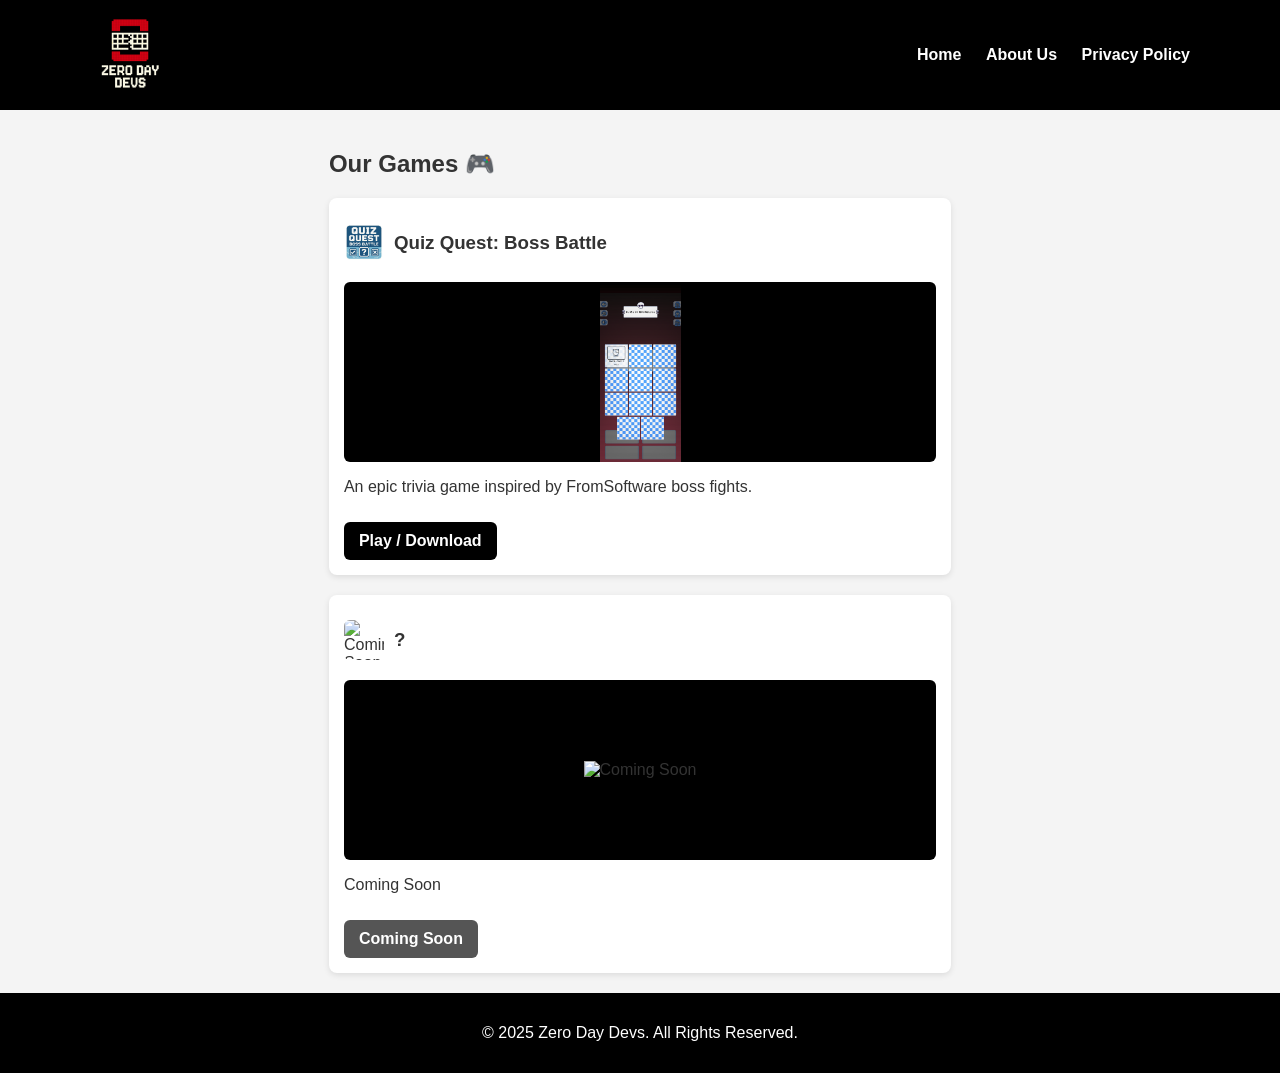
==== index.html @ 9c9d712c "Initial Website upload" ====
﻿<!DOCTYPE html>
<html lang="en">
<head>
  <meta charset="UTF-8">
  <meta name="viewport" content="width=device-width, initial-scale=1.0">
  <title>Zero Day Devs</title>
  <link rel="stylesheet" href="style.css">
</head>
<body>
  <header>
    <div class="header-container">
      <img src="images/logo.png" alt="Zero Day Devs Logo" class="logo">
      <nav>
        <a href="index.html">Home</a>
        <a href="about.html">About Us</a>
        <a href="privacy.html">Privacy Policy</a>
      </nav>
    </div>
  </header>

  <main>
    <section>
      <h2>Our Games 🎮</h2>
      <div class="games">

        <!-- Game 1: Ready -->
        <div class="game-card" data-ready="true" data-game="Quiz Quest: Boss Battle" data-icon="images/game1-icon.png">
          <div class="game-header">
            <img src="images/game1-icon.png" alt="Game 1 Icon" class="game-icon">
            <h3>Quiz Quest: Boss Battle</h3>
          </div>
          <div class="slideshow" data-slides>
            <img src="images/game1-1.jpg" data-src="images/game1-1.jpg" alt="Game 1 Screenshot 1" class="active">
            <img src="images/game1-2.jpg" data-src="images/game1-2.jpg" alt="Game 1 Screenshot 2">
            <img src="images/game1-3.jpg" data-src="images/game1-3.jpg" alt="Game 1 Screenshot 3">
          </div>
          <p>An epic trivia game inspired by FromSoftware boss fights.</p>
          <a href="https://play.google.com/store/apps/details?id=com.ZDD.Quiz_Quest_Boss_Battle" target="_blank" class="game-btn">Play / Download</a>
        </div>

        <!-- Game 2: Not ready -->
        <div class="game-card" data-ready="false" data-game="?" data-icon="images/question.png">
          <div class="game-header">
            <img src="images/question.png" alt="Coming Soon Icon" class="game-icon">
            <h3>?</h3>
          </div>
          <div class="slideshow" data-slides>
            <img src="images/question.png" data-src="images/question.png" alt="Coming Soon" class="active">
            <img src="images/question.png" data-src="images/question.png" alt="Coming Soon">
            <img src="images/question.png" data-src="images/question.png" alt="Coming Soon">
          </div>
          <p>Coming Soon</p>
          <a href="#" class="game-btn disabled">Coming Soon</a>
        </div>

      </div>
    </section>
  </main>

  <footer>
    <p>© 2025 Zero Day Devs. All Rights Reserved.</p>
  </footer>

  <!-- Screenshot Popup Modal -->
  <div id="popup" class="popup">
    <div class="popup-content">
      <span class="popup-close">&times;</span>
      <div class="popup-header">
        <img src="" alt="Game Icon" class="popup-icon">
        <h3 class="popup-title"></h3>
      </div>
      <img src="" alt="Full Screenshot" class="popup-img">
      <span class="popup-prev">&#10094;</span>
      <span class="popup-next">&#10095;</span>
    </div>
  </div>

  <script src="script.js"></script>
</body>
</html>
---- style.css ----
/* ====== General Reset ====== */
html, body {
  margin: 0;
  padding: 0;
  height: 100%;
}

body {
  display: flex;
  flex-direction: column;
  min-height: 100vh;
  font-family: Arial, sans-serif;
  background: #f4f4f4;
  color: #333;
}

/* ====== Header ====== */
header {
  background: #000;
  color: #fff;
  padding: 15px 20px;
  flex-shrink: 0;
}

.header-container {
  max-width: 1100px;
  margin: auto;
  display: flex;
  align-items: center;
  justify-content: space-between;
}

.logo {
  max-height: 80px;
}

/* Navigation */
nav a {
  color: #fff;
  margin-left: 20px;
  text-decoration: none;
  font-weight: bold;
}

nav a:hover {
  color: #ff4444;
}

/* ====== Main Content ====== */
main {
  flex: 1 0 auto;
  padding: 20px;
  max-width: 1000px;
  margin: auto;
  overflow-y: auto;
}

/* ====== Games Section ====== */
.games {
  display: flex;
  flex-wrap: wrap;
  gap: 20px;
}

.game-card {
  background: white;
  padding: 15px;
  border-radius: 8px;
  box-shadow: 0 2px 6px rgba(0,0,0,0.1);
  flex: 1 1 300px;
}

.game-header {
  display: flex;
  align-items: center;
  gap: 10px;
}

.game-icon {
  width: 40px;
  height: 40px;
  border-radius: 6px;
}

/* ====== Slideshow ====== */
.slideshow {
  position: relative;
  margin: 10px 0;
  height: 180px;
  overflow: hidden;
  border-radius: 6px;
  background: #000;
  display: flex;
  align-items: center;
  justify-content: center;
}

.slideshow img {
  max-width: 100%;
  max-height: 100%;
  object-fit: contain;
  display: none;
}

.slideshow img.active {
  display: block;
  animation: fade 1s ease-in-out;
}

@keyframes fade {
  from { opacity: 0.4; }
  to { opacity: 1; }
}

/* ====== Buttons ====== */
.game-btn {
  display: inline-block;
  margin-top: 10px;
  padding: 10px 15px;
  background: #000;
  color: #fff;
  text-decoration: none;
  border-radius: 6px;
  font-weight: bold;
  transition: background 0.3s;
}

.game-btn:hover {
  background: #ff4444;
}

.game-btn.disabled {
  background: #555;
  cursor: not-allowed;
}

/* ====== Footer ====== */
footer {
  flex-shrink: 0;
  text-align: center;
  padding: 15px;
  background: #000;
  color: white;
}

/* ====== Popup Modal ====== */
.popup {
  display: none;
  position: fixed;
  z-index: 999;
  left: 0; top: 0;
  width: 100%; height: 100%;
  background: rgba(0,0,0,0.9);
  justify-content: center;
  align-items: center;
}

.popup-content {
  max-width: 90%;
  max-height: 90%;
  text-align: center;
  color: #fff;
  border-radius: 8px;
  padding: 20px 10px 10px 10px;
  position: relative;
  /* overflow removed so arrows are visible */
}

.popup-header {
  display: flex;
  align-items: center;
  justify-content: center;
  gap: 10px;
  margin-bottom: 15px;
}

.popup-icon {
  width: 40px;
  height: 40px;
  border-radius: 6px;
}

.popup-title {
  font-size: 1.2rem;
  margin: 0;
}

.popup-img {
  max-width: 100%;
  max-height: 80vh;
  object-fit: contain;
  border-radius: 8px;
  box-shadow: 0 0 10px rgba(0,0,0,0.5);
}

/* Fixed close button */
.popup-close {
  position: fixed;
  top: 20px;
  right: 20px;
  font-size: 2.2rem;
  cursor: pointer;
  color: #fff;
  z-index: 1000;
}

.popup-close:hover { color: #ff4444; }

/* Popup navigation arrows */
.popup-prev, .popup-next {
  position: fixed; /* relative to screen to avoid clipping */
  top: 50%;
  transform: translateY(-50%);
  font-size: 2.5rem;
  color: #fff;
  cursor: pointer;
  user-select: none;
  padding: 10px;
  z-index: 1001;
  background: rgba(0,0,0,0.3);
  border-radius: 50%;
}

.popup-prev { left: 20px; }
.popup-next { right: 20px; }

.popup-prev:hover, .popup-next:hover {
  background: rgba(255, 68, 68, 0.6);
}
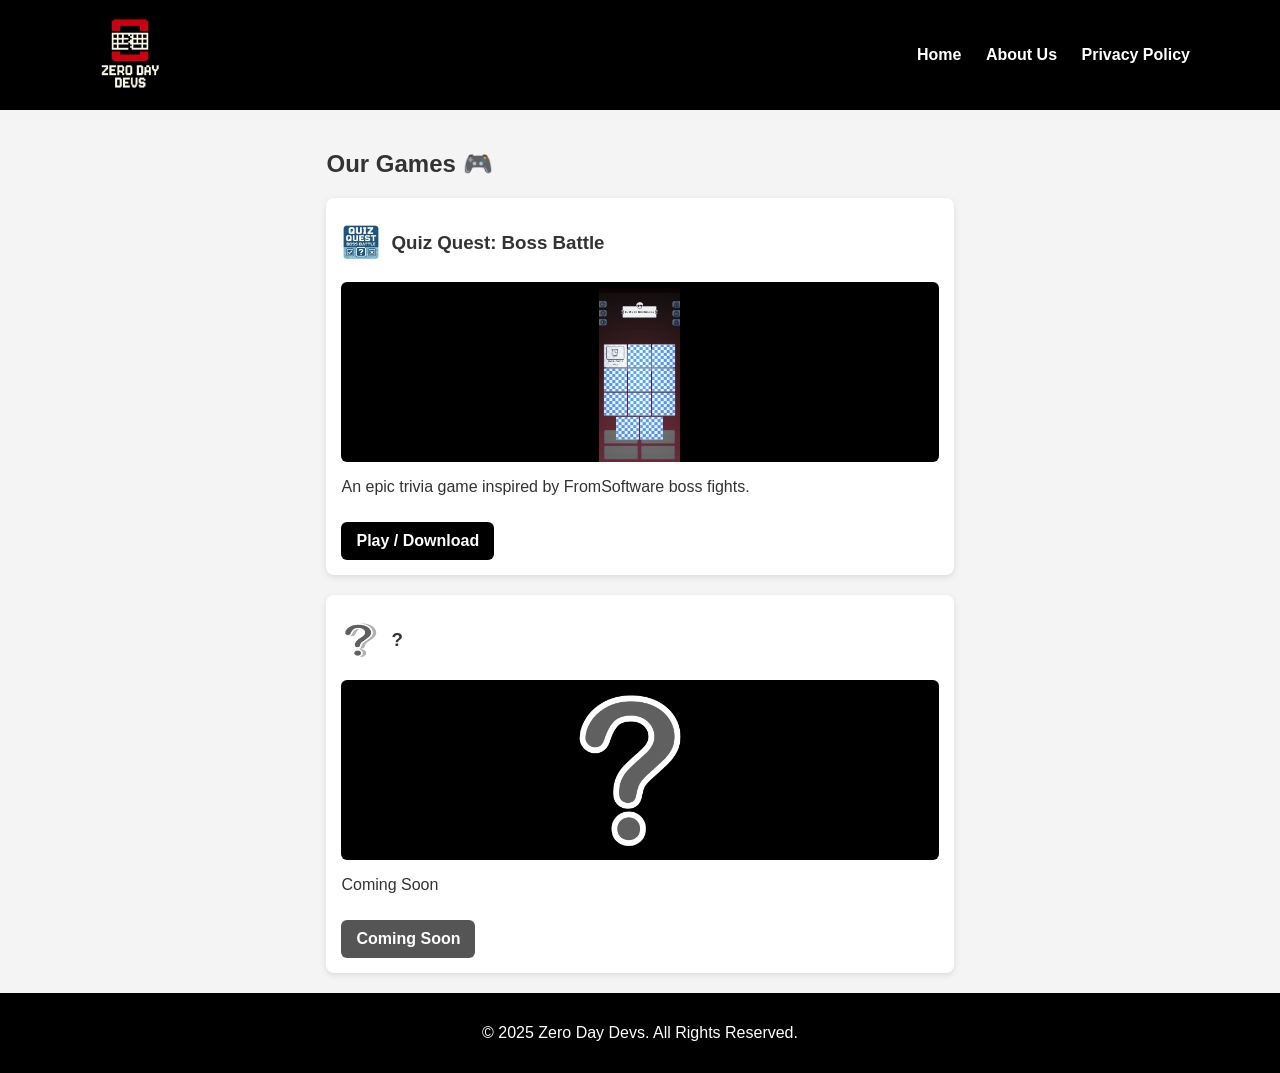
==== commit c05ae615: "Update index.html" ====
--- a/index.html
+++ b/index.html
@@ -4,6 +4,7 @@
   <meta charset="UTF-8">
   <meta name="viewport" content="width=device-width, initial-scale=1.0">
   <title>Zero Day Devs</title>
+  <link rel="icon" type="image/png" href="images/favicon.png">
   <link rel="stylesheet" href="style.css">
 </head>
 <body>
@@ -78,3 +79,4 @@
   <script src="script.js"></script>
 </body>
 </html>
+
